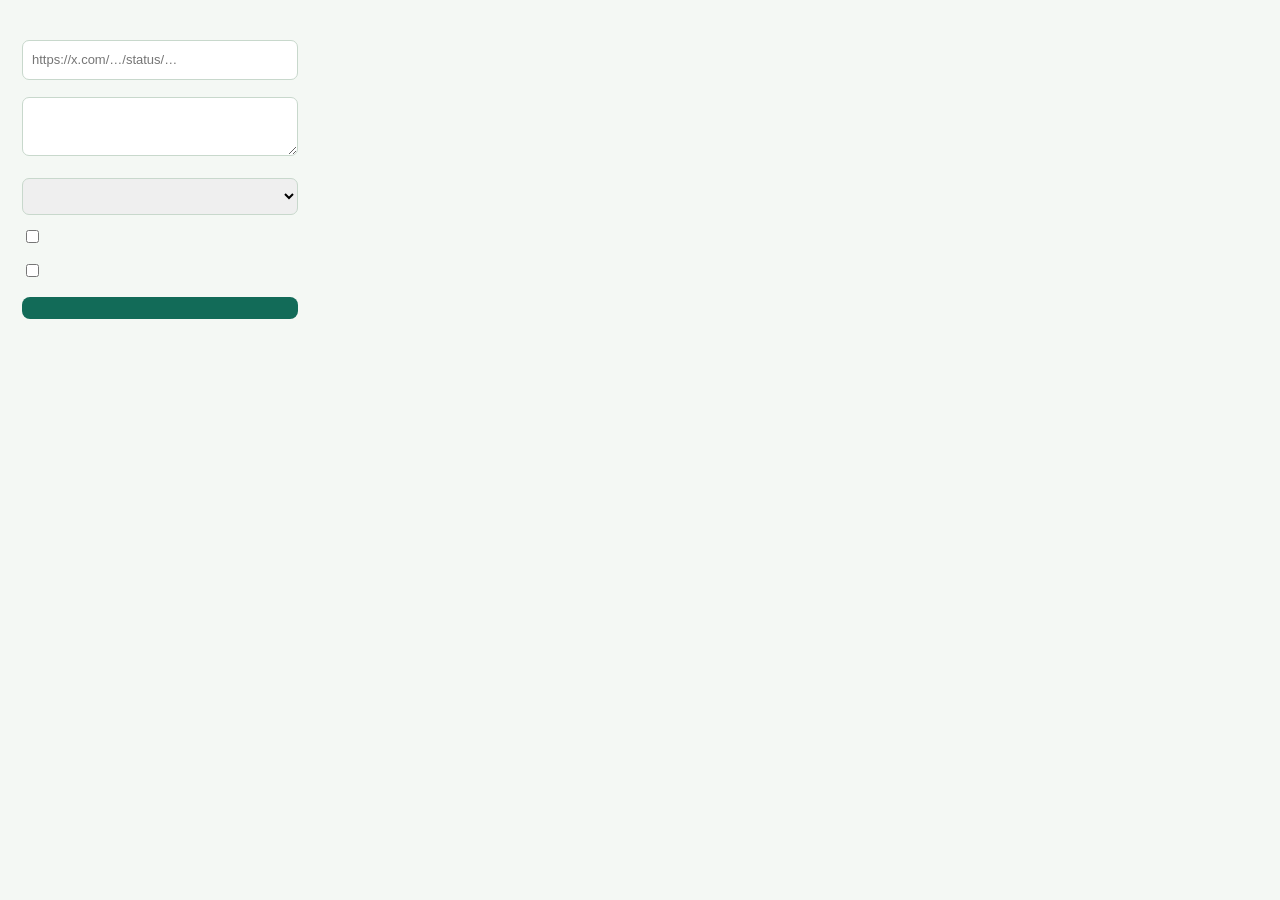
==== extension/popup.html @ 456a70ec "Organize the app as an installable package with English setup docs" ====
<!doctype html><html><head><meta charset="utf-8"><title data-i18n="popupTitle"></title><link rel="stylesheet" href="popup.css"></head><body><h1 data-i18n="popupTitle"></h1><p data-i18n="popupIntro"></p><label for="url" data-i18n="popupUrlLabel"></label><input id="url" placeholder="https://x.com/…/status/…"><label for="note" data-i18n="popupNoteLabel"></label><textarea id="note" rows="2" data-i18n-placeholder="popupNoteHint"></textarea><label for="category" data-i18n="popupCategoryLabel"></label><select id="category"></select><input id="new-category" hidden data-i18n-placeholder="popupCategoryNew"><label class="check"><input type="checkbox" id="include-replies"> <span data-i18n="popupReplies"></span></label><p data-i18n="popupRepliesHint"></p><label class="check"><input type="checkbox" id="refresh"> <span data-i18n="popupRefresh"></span></label><button id="archive" data-i18n="popupSubmit"></button><p id="status" role="status"></p><a href="http://127.0.0.1:18765" target="_blank" rel="noopener" data-i18n="popupLink"></a><script src="popup.js"></script></body></html>
---- extension/popup.css ----
body{width:320px;margin:0;padding:22px;box-sizing:border-box;font:13px/1.5 "Segoe UI",sans-serif;background:#f4f8f4;color:#163c30}h1{font-size:21px;margin:0 0 8px}p{color:#62796a}label{display:block;margin-top:12px;font-weight:600}input:not([type=checkbox]),textarea,select{box-sizing:border-box;width:100%;border:1px solid #c8d8cc;border-radius:7px;padding:9px;margin-top:5px;font:inherit}button{width:100%;background:#126b58;border:0;border-radius:8px;padding:11px;color:white;font-weight:600;margin-top:15px;cursor:pointer}button:disabled{opacity:.5}.check{font-size:12px;font-weight:400}a{color:#126b58}#status{min-height:20px}
#new-category{margin-top:6px}
#new-category[hidden]{display:none}
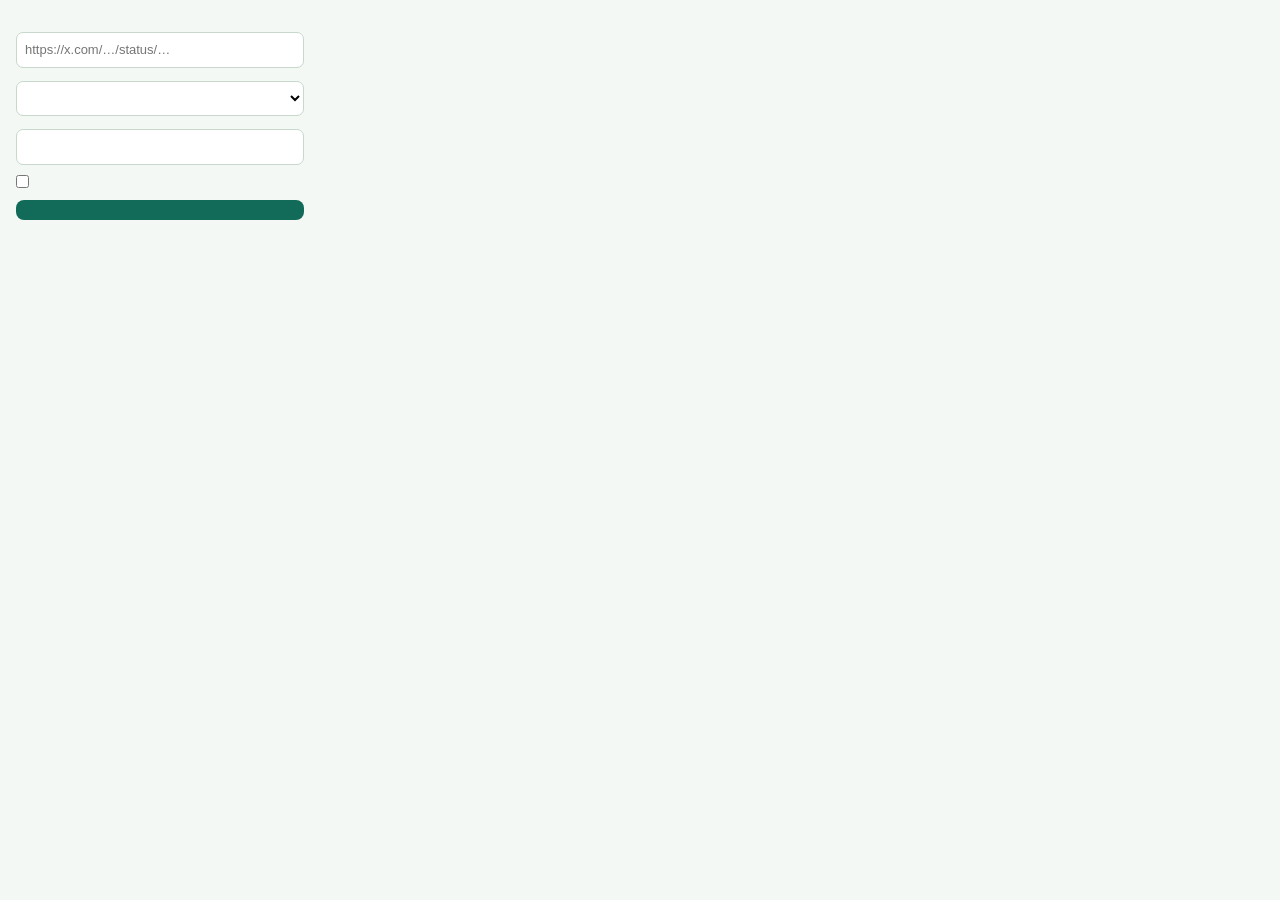
==== commit 7b3109ae: "Simplify extension popup layout" ====
--- a/extension/popup.html
+++ b/extension/popup.html
@@ -1 +1 @@
-<!doctype html><html><head><meta charset="utf-8"><title data-i18n="popupTitle"></title><link rel="stylesheet" href="popup.css"></head><body><h1 data-i18n="popupTitle"></h1><p data-i18n="popupIntro"></p><label for="url" data-i18n="popupUrlLabel"></label><input id="url" placeholder="https://x.com/…/status/…"><label for="note" data-i18n="popupNoteLabel"></label><textarea id="note" rows="2" data-i18n-placeholder="popupNoteHint"></textarea><label for="category" data-i18n="popupCategoryLabel"></label><select id="category"></select><input id="new-category" hidden data-i18n-placeholder="popupCategoryNew"><label class="check"><input type="checkbox" id="include-replies"> <span data-i18n="popupReplies"></span></label><p data-i18n="popupRepliesHint"></p><label class="check"><input type="checkbox" id="refresh"> <span data-i18n="popupRefresh"></span></label><button id="archive" data-i18n="popupSubmit"></button><p id="status" role="status"></p><a href="http://127.0.0.1:18765" target="_blank" rel="noopener" data-i18n="popupLink"></a><script src="popup.js"></script></body></html>
+<!doctype html><html><head><meta charset="utf-8"><meta name="viewport" content="width=device-width"><title data-i18n="popupTitle"></title><link rel="stylesheet" href="popup.css"></head><body><h1 data-i18n="popupTitle"></h1><label for="url" data-i18n="popupUrlLabel"></label><input id="url" placeholder="https://x.com/…/status/…" autocomplete="url"><label for="category" data-i18n="popupCategoryLabel"></label><select id="category"></select><input id="new-category" hidden data-i18n-placeholder="popupCategoryNew"><label for="note" data-i18n="popupNoteLabel"></label><input id="note" data-i18n-placeholder="popupNoteHint" autocomplete="off"><label class="check"><input type="checkbox" id="include-replies"> <span data-i18n="popupReplies"></span></label><button id="archive" data-i18n="popupSubmit"></button><p id="status" role="status" aria-live="polite"></p><script src="popup.js"></script></body></html>
--- a/extension/popup.css
+++ b/extension/popup.css
@@ -1,3 +1,3 @@
-body{width:320px;margin:0;padding:22px;box-sizing:border-box;font:13px/1.5 "Segoe UI",sans-serif;background:#f4f8f4;color:#163c30}h1{font-size:21px;margin:0 0 8px}p{color:#62796a}label{display:block;margin-top:12px;font-weight:600}input:not([type=checkbox]),textarea,select{box-sizing:border-box;width:100%;border:1px solid #c8d8cc;border-radius:7px;padding:9px;margin-top:5px;font:inherit}button{width:100%;background:#126b58;border:0;border-radius:8px;padding:11px;color:white;font-weight:600;margin-top:15px;cursor:pointer}button:disabled{opacity:.5}.check{font-size:12px;font-weight:400}a{color:#126b58}#status{min-height:20px}
-#new-category{margin-top:6px}
+body{width:320px;margin:0;padding:16px;box-sizing:border-box;font:13px/1.4 "Segoe UI",sans-serif;background:#f4f8f4;color:#163c30}h1{font-size:19px;line-height:1.2;margin:0 0 12px}p{color:#62796a}label{display:block;margin-top:9px;font-weight:600}input:not([type=checkbox]),select{box-sizing:border-box;width:100%;border:1px solid #c8d8cc;border-radius:7px;padding:8px;margin-top:4px;font:inherit;background:#fff}button{width:100%;background:#126b58;border:0;border-radius:8px;padding:10px;color:white;font-weight:600;margin-top:12px;cursor:pointer}button:disabled{opacity:.5}.check{display:flex;align-items:center;gap:7px;font-size:12px;font-weight:400;margin-top:10px}.check input{margin:0;accent-color:#126b58}a{color:#126b58}#status{min-height:18px;margin:8px 0 0}
+#new-category{margin-top:5px}
 #new-category[hidden]{display:none}
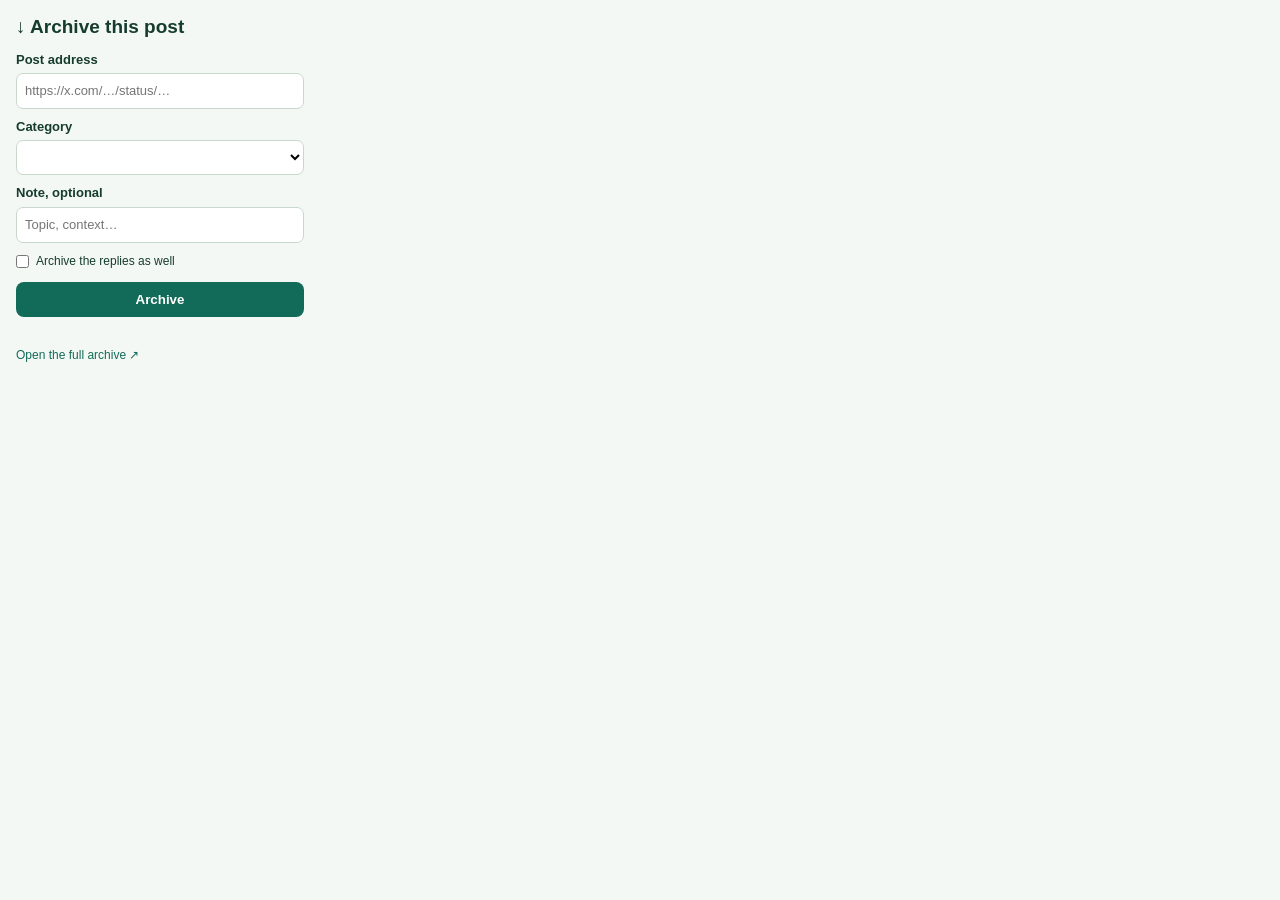
==== commit 608109ba: "Synchronize extension language with dashboard" ====
--- a/extension/popup.html
+++ b/extension/popup.html
@@ -1 +1 @@
-<!doctype html><html><head><meta charset="utf-8"><meta name="viewport" content="width=device-width"><title data-i18n="popupTitle"></title><link rel="stylesheet" href="popup.css"></head><body><h1 data-i18n="popupTitle"></h1><label for="url" data-i18n="popupUrlLabel"></label><input id="url" placeholder="https://x.com/…/status/…" autocomplete="url"><label for="category" data-i18n="popupCategoryLabel"></label><select id="category"></select><input id="new-category" hidden data-i18n-placeholder="popupCategoryNew"><label for="note" data-i18n="popupNoteLabel"></label><input id="note" data-i18n-placeholder="popupNoteHint" autocomplete="off"><label class="check"><input type="checkbox" id="include-replies"> <span data-i18n="popupReplies"></span></label><button id="archive" data-i18n="popupSubmit"></button><p id="status" role="status" aria-live="polite"></p><script src="popup.js"></script></body></html>
+<!doctype html><html><head><meta charset="utf-8"><meta name="viewport" content="width=device-width"><title data-i18n="popupTitle"></title><link rel="stylesheet" href="popup.css"></head><body><h1 data-i18n="popupTitle"></h1><label for="url" data-i18n="popupUrlLabel"></label><input id="url" placeholder="https://x.com/…/status/…" autocomplete="url"><label for="category" data-i18n="popupCategoryLabel"></label><select id="category"></select><input id="new-category" hidden data-i18n-placeholder="popupCategoryNew"><label for="note" data-i18n="popupNoteLabel"></label><input id="note" data-i18n-placeholder="popupNoteHint" autocomplete="off"><label class="check"><input type="checkbox" id="include-replies"> <span data-i18n="popupReplies"></span></label><button id="archive" data-i18n="popupSubmit"></button><p id="status" role="status" aria-live="polite"></p><a class="full-link" href="http://127.0.0.1:18765" target="_blank" rel="noopener" data-i18n="popupLink"></a><script src="language.js"></script><script src="popup.js"></script></body></html>
--- a/extension/popup.css
+++ b/extension/popup.css
@@ -1,3 +1,3 @@
-body{width:320px;margin:0;padding:16px;box-sizing:border-box;font:13px/1.4 "Segoe UI",sans-serif;background:#f4f8f4;color:#163c30}h1{font-size:19px;line-height:1.2;margin:0 0 12px}p{color:#62796a}label{display:block;margin-top:9px;font-weight:600}input:not([type=checkbox]),select{box-sizing:border-box;width:100%;border:1px solid #c8d8cc;border-radius:7px;padding:8px;margin-top:4px;font:inherit;background:#fff}button{width:100%;background:#126b58;border:0;border-radius:8px;padding:10px;color:white;font-weight:600;margin-top:12px;cursor:pointer}button:disabled{opacity:.5}.check{display:flex;align-items:center;gap:7px;font-size:12px;font-weight:400;margin-top:10px}.check input{margin:0;accent-color:#126b58}a{color:#126b58}#status{min-height:18px;margin:8px 0 0}
+body{width:320px;margin:0;padding:16px;box-sizing:border-box;font:13px/1.4 "Segoe UI",sans-serif;background:#f4f8f4;color:#163c30}h1{font-size:19px;line-height:1.2;margin:0 0 12px}p{color:#62796a}label{display:block;margin-top:9px;font-weight:600}input:not([type=checkbox]),select{box-sizing:border-box;width:100%;border:1px solid #c8d8cc;border-radius:7px;padding:8px;margin-top:4px;font:inherit;background:#fff}button{width:100%;background:#126b58;border:0;border-radius:8px;padding:10px;color:white;font-weight:600;margin-top:12px;cursor:pointer}button:disabled{opacity:.5}.check{display:flex;align-items:center;gap:7px;font-size:12px;font-weight:400;margin-top:10px}.check input{margin:0;accent-color:#126b58}a{color:#126b58}#status{min-height:18px;margin:8px 0 0}.full-link{display:block;margin-top:4px;font-size:12px;text-decoration:none}.full-link:hover{text-decoration:underline}
 #new-category{margin-top:5px}
 #new-category[hidden]{display:none}
